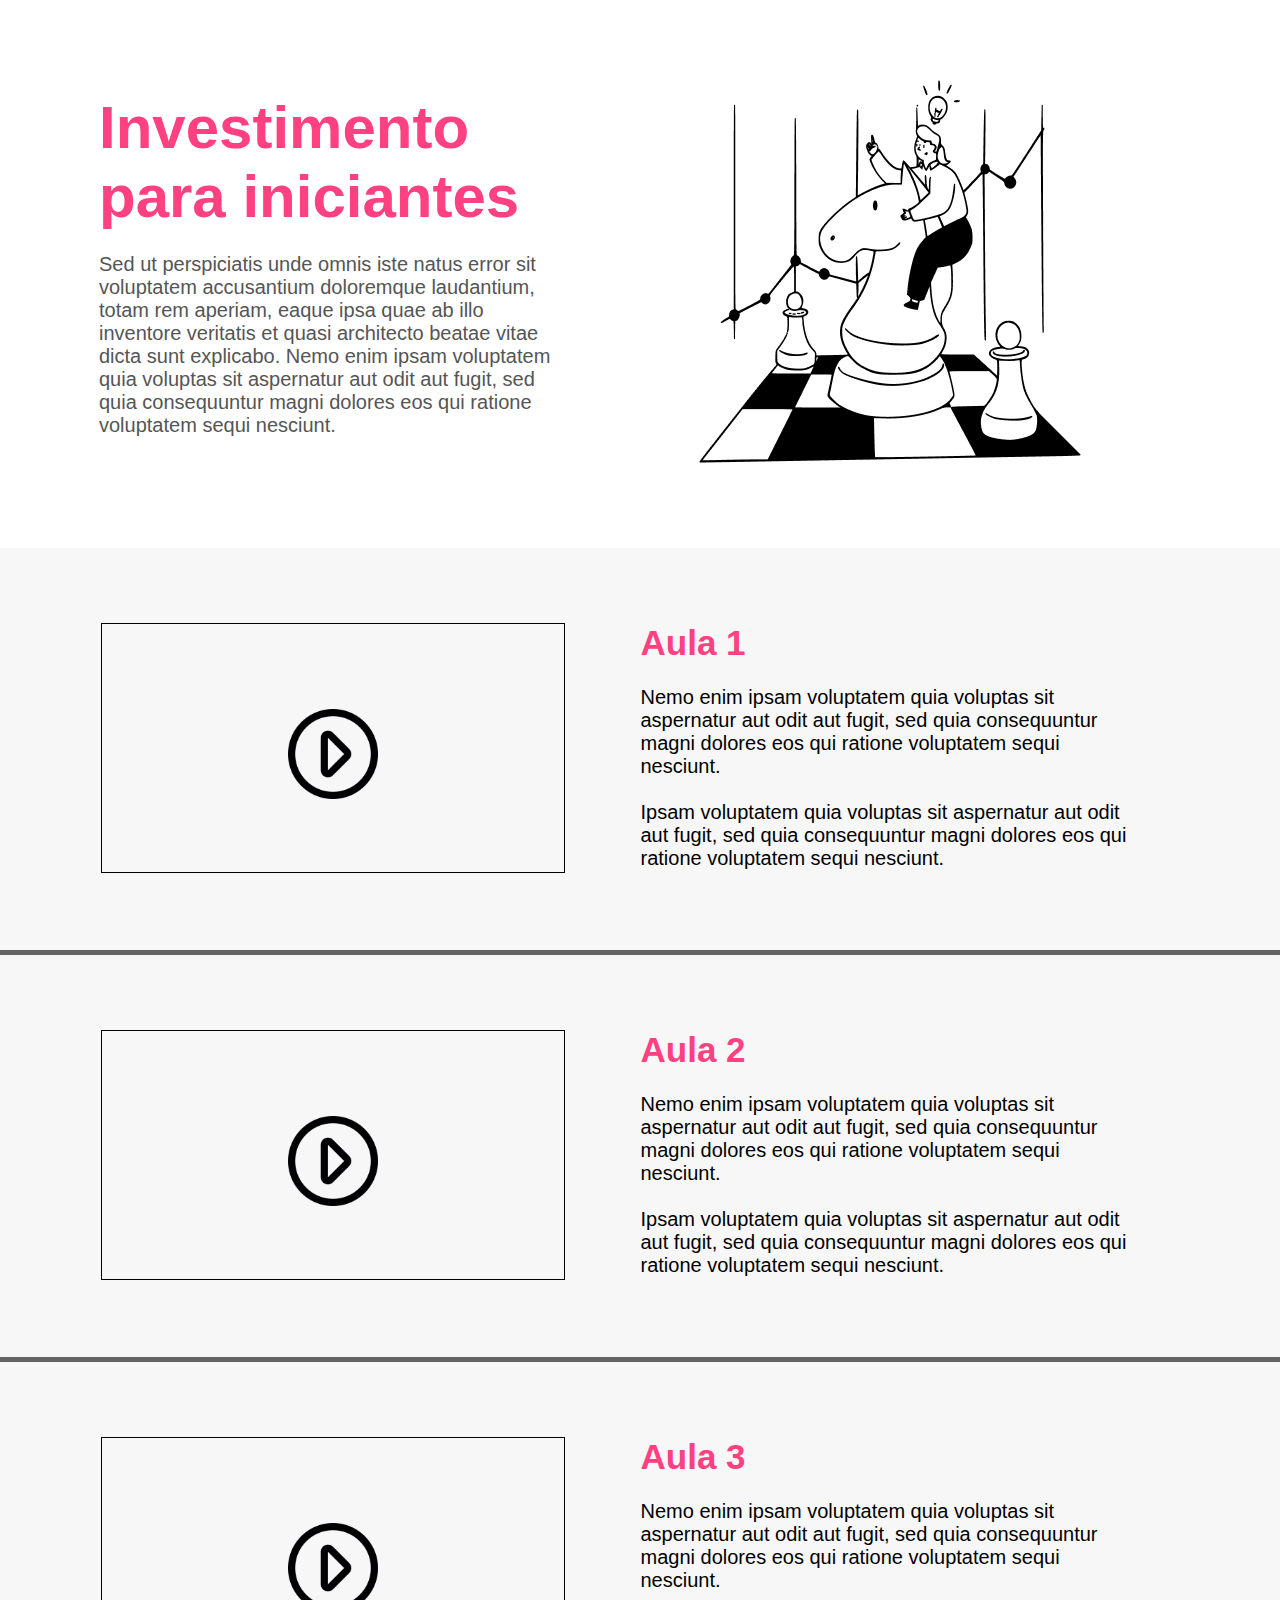
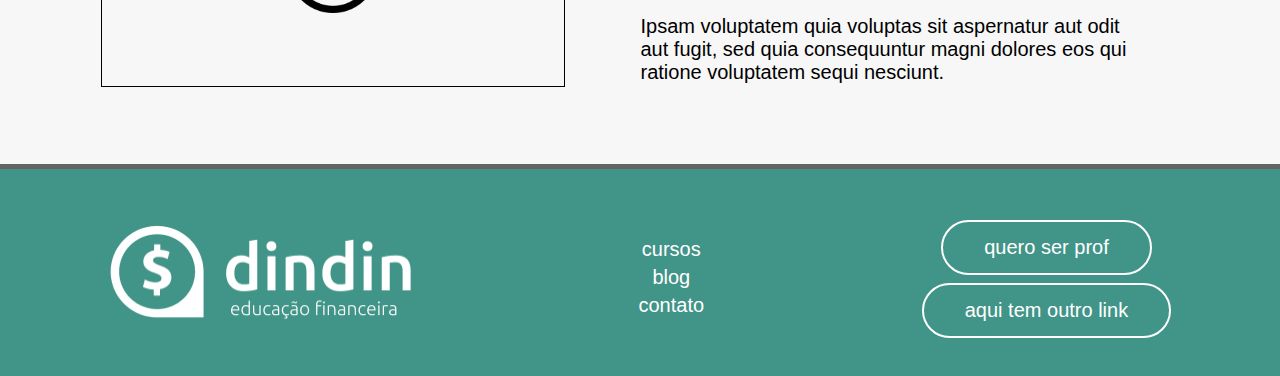
==== curso.html @ f0c3ec6b "arquivos" ====
<!DOCTYPE html>
<html lang="en">
  <head>
    <meta charset="UTF-8" />
    <meta http-equiv="X-UA-Compatible" content="IE=edge" />
    <meta name="viewport" content="width=device-width, initial-scale=1.0" />
    <link rel="stylesheet" href="curso.css" />
    <title>Curso</title>
  </head>
  <body>
    <header></header>
    <main>
      <section class="inicio">
        <div>
          <h1>Investimento para iniciantes</h1>
          <p>
            Sed ut perspiciatis unde omnis iste natus error sit voluptatem
            accusantium doloremque laudantium, totam rem aperiam, eaque ipsa
            quae ab illo inventore veritatis et quasi architecto beatae vitae
            dicta sunt explicabo. Nemo enim ipsam voluptatem quia voluptas sit
            aspernatur aut odit aut fugit, sed quia consequuntur magni dolores
            eos qui ratione voluptatem sequi nesciunt.
          </p>
        </div>
        <div>
          <img src="./assets/img/dindin-imagens/ilustra-poupando.png" />
        </div>
      </section>
      <section class="aulas">
        <div class="img">
          <img src="./assets/img/dindin-imagens/video-play-button (1).png" />
        </div>
        <div class="text">
          <h1>Aula 1</h1>
          <p>
            Nemo enim ipsam voluptatem quia voluptas sit aspernatur aut odit aut
            fugit, sed quia consequuntur magni dolores eos qui ratione
            voluptatem sequi nesciunt. <br /><br />
            Ipsam voluptatem quia voluptas sit aspernatur aut odit aut fugit,
            sed quia consequuntur magni dolores eos qui ratione voluptatem sequi
            nesciunt.
          </p>
        </div>
        <div class="borda"></div>
      </section>
      <section class="aulas">
        <div class="img">
          <img src="./assets/img/dindin-imagens/video-play-button (1).png" />
        </div>
        <div class="text">
          <h1>Aula 2</h1>
          <p>
            Nemo enim ipsam voluptatem quia voluptas sit aspernatur aut odit aut
            fugit, sed quia consequuntur magni dolores eos qui ratione
            voluptatem sequi nesciunt. <br /><br />
            Ipsam voluptatem quia voluptas sit aspernatur aut odit aut fugit,
            sed quia consequuntur magni dolores eos qui ratione voluptatem sequi
            nesciunt.
          </p>
        </div>
        <div class="borda"></div>
      </section>
      <section class="aulas">
        <div class="img">
          <img src="./assets/img/dindin-imagens/video-play-button (1).png" />
        </div>
        <div class="text">
          <h1>Aula 3</h1>
          <p>
            Nemo enim ipsam voluptatem quia voluptas sit aspernatur aut odit aut
            fugit, sed quia consequuntur magni dolores eos qui ratione
            voluptatem sequi nesciunt. <br /><br />
            Ipsam voluptatem quia voluptas sit aspernatur aut odit aut fugit,
            sed quia consequuntur magni dolores eos qui ratione voluptatem sequi
            nesciunt.
          </p>
        </div>
        <div class="borda"></div>
      </section>
    </main>
    <footer>
      <img
        id="imgfooter"
        src="./assets/img/dindin-imagens/logo-footer.png"
        alt="imagem logo"
      />
      <div class="links">
        <a href="cursos.html">cursos</a>
        <a href="#">blog</a>
        <a href="#">contato</a>
      </div>
      <div class="link2">
        <a href="#">quero ser prof</a>
        <a href="#">aqui tem outro link</a>
      </div>
    </footer>
  </body>
</html>
---- curso.css ----
body {
  margin: 0;
  padding: 0;
  font-family: "Ubuntu", sans-serif;
  box-sizing: border-box;
}

.inicio {
  display: flex;
  justify-content: center;
}

.inicio h1 {
  margin-top: 93px;
  color: #ff4081;
  width: 512px;
  font-size: 60px;
  font-weight: 700;
  margin-bottom: 0;
  margin-right: 88px;
}

.inicio p {
  color: #555555;
  font-weight: 300;
  font-size: 20px;
  margin-top: 22px;
  width: 461px;
}

.inicio img {
  margin-top: 80px;
  margin-bottom: 81px;
  margin-right: 100px;
}

.aulas {
  display: flex;
  justify-content: center;
  background-color: #f7f7f7;
  border-bottom: 5px solid #646464;
}

.aulas h1 {
  font-size: 35px;
  font-weight: 700;
  color: #ff4081;
  margin-top: 75px;
}

.aulas p {
  font-size: 20px;
  font-weight: 300;
  width: 501px;
  margin-right: 188px;
}

.aulas img {
  width: 90px;
  height: 90px;
  border: 1px solid #000;
  padding: 85px 186px 73px 186px;
  margin-left: 150px;
  margin-right: 76px;
  margin-bottom: 73px;
  margin-top: 75px;
}

footer {
  display: flex;
  justify-content: space-around;
  height: 207px;
  background-color: #419488;
}

#imgfooter {
  width: 312px;
  height: 101.43px;
  align-self: center;
}

.links,
.link2 {
  display: flex;
  flex-direction: column;
  align-self: center;
}

.links,
.link2,
a {
  font-family: "Ubuntu", sans-serif;
  font-size: 20px;
  font-weight: 400;
  color: #fff;
  text-decoration: none;
  display: block;
  justify-items: center;
  line-height: 23px;
  margin-top: 5px;
}

.link2 a {
  display: block;
  line-height: 23px;
  margin-top: 8px;
  border-radius: 62px;
  border: 2px solid #fff;
  padding: 14px 41px 14px 41px;
  text-align: center;
}

@media screen and (max-width: 850px) {
    .inicio,
    .aulas {
        display: block;
    }

    .inicio h1,
    .inicio p {
        margin: 0;
        width: 100%;
        padding-top: 80px;
    }

    .inicio {
        text-align: center;
    }

    .inicio img {
        margin-right: 0;
    }

    .aulas {
        text-align: center;
    }

    .aulas h1,
    .aulas p {
        margin: 0;
        width: 100%;
        padding-bottom: 80px;
    }

    .inicio h1,
    .aulas h1 {
        font-size: 80px;
    }

    .inicio p,
    .aulas p {
        font-size: 30px;
    }

    .aulas img {
        margin: 80px 0 80px 0;

    }
    
}

@media screen and (max-width: 480px) {
  body {
    width: 100%;
  }

  .inicio {
    display: block;
    justify-content: center;
    margin-left: auto;
    text-align: center;
  }

  .inicio img {
    padding: 0;
    width: 260px;
    margin-left: 0px;
    margin-right: 0;
  }

  .inicio h1 {
    margin-bottom: 50px;
  }

  .aulas img {
    margin: 0 auto;
    width: 100px;
    padding: 60px 60px 60px 60px;
    margin-top: 100px;
    max-width: 100%;
  }

  .aulas {
    display: block;
    max-width: 100%;
    justify-content: center;
    padding: 00px;
    text-align: center;
    border: none;
  }

  .aulas h1,
  .inicio h1 {
    font-size: 50px;
    width: 100%;
  }

  .aulas p,
  .inicio p {
    margin: 0;
    max-width: 100%;
    font-size: 22px;
    /* padding-bottom: 120px; */
    
  }

  .inicio p {
    padding-bottom: 0;
    padding-top: 0;
  }

  footer {
    display: flex;
    margin-top: 0px;
    text-align: center;
  }

  #imgfooter {
    display: none;
  }

  footer .links a {
    padding: 6px;
  }

  footer .link2 a {
    padding: 10px;
  }
}
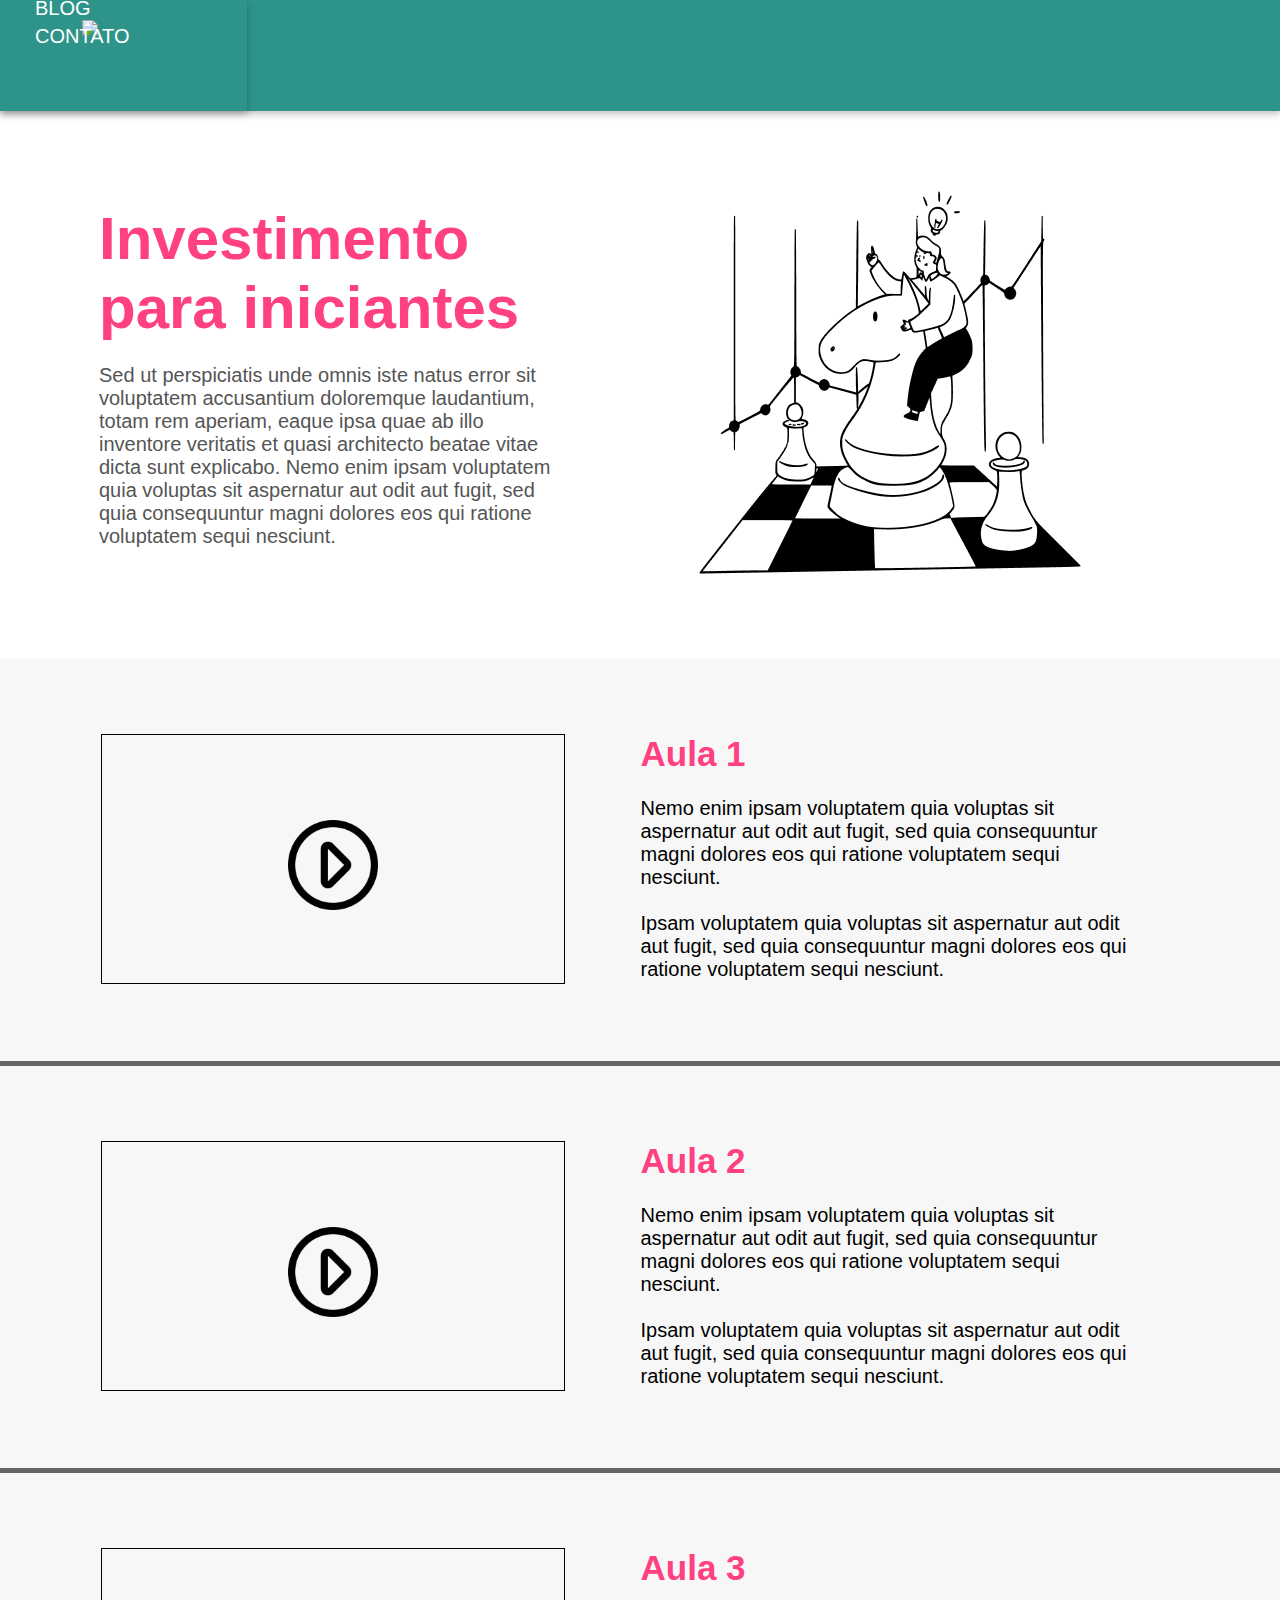
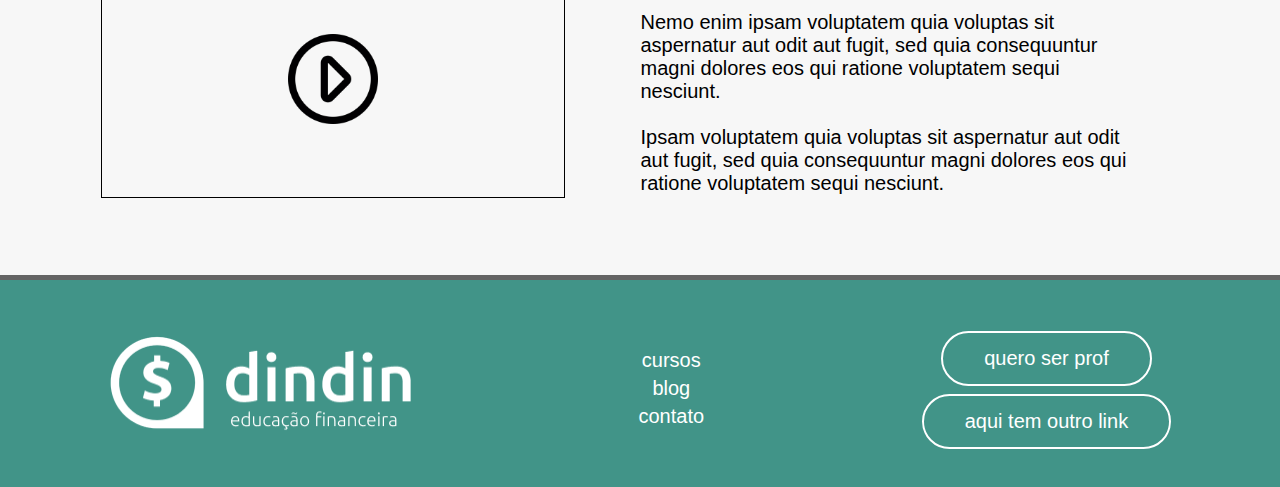
==== commit 00d799ab: "atualizacoes paginas curso, cusos e home" ====
--- a/curso.html
+++ b/curso.html
@@ -8,7 +8,26 @@
     <title>Curso</title>
   </head>
   <body>
-    <header></header>
+    <header>
+      <header>
+        <div class="logo">
+          <img src="./logo-header.png" />
+        </div>
+        <nav class="menu">
+          <ul>
+            <li>
+              <a href="cursos.html">CURSOS</a>
+            </li>
+            <li>
+              <a href="#">BLOG</a>
+            </li>
+            <li>
+              <a href="#">CONTATO</a>
+            </li>
+          </ul>
+        </nav>
+      </header>
+    </header>
     <main>
       <section class="inicio">
         <div>
--- a/curso.css
+++ b/curso.css
@@ -4,6 +4,42 @@
   font-family: "Ubuntu", sans-serif;
   box-sizing: border-box;
 }
+header {
+  background: #2e948a;
+  display: flex;
+  justify-content: space-between;
+  box-shadow: 0px 3px 7px rgba(0, 0, 0, 0.25);
+}
+
+nav > ul {
+  list-style: none;
+}
+nav > ul > li {
+  display: inline;
+  font-style: normal;
+  font-weight: 700;
+  font-size: 20px;
+  line-height: 23px;
+  margin: 0px 0px 47px 0px;
+}
+nav > ul > li > a {
+  color: white;
+  text-decoration: none;
+  padding-right: 15px;
+}
+
+.logo {
+  text-align: left;
+  margin: 20px 0px 26px 82px;
+  max-width: 100%;
+}
+
+.menu {
+  align-items: right;
+  align-self: flex-end;
+  transform: translate(-103px, -47px);
+}
+
 
 .inicio {
   display: flex;
@@ -160,6 +196,49 @@
 }
 
 @media screen and (max-width: 480px) {
+
+  header {
+    width: 100%;
+    display: flex;
+    justify-content: space-between;
+    margin: 0;
+  }
+
+  header img {
+    width: 120px;
+    margin-left: -50px;
+  }
+
+header .menu {
+  width: 50px;
+  margin-right: -50px;
+  padding-top: 40px;
+}
+
+.menu ul li a {
+  font-size: 10px;
+  padding: 0;
+  margin: 0;
+}
+
+.menu ul {
+  height: 50px;
+  margin: 0;
+  padding: 0;
+  font-size: 10px;
+}
+
+.menu ul a {
+  font-size: 10px;
+}
+
+
+.menu {
+  padding: 0;
+  margin: 0;
+  width: 100%;
+}
+
   body {
     width: 100%;
   }
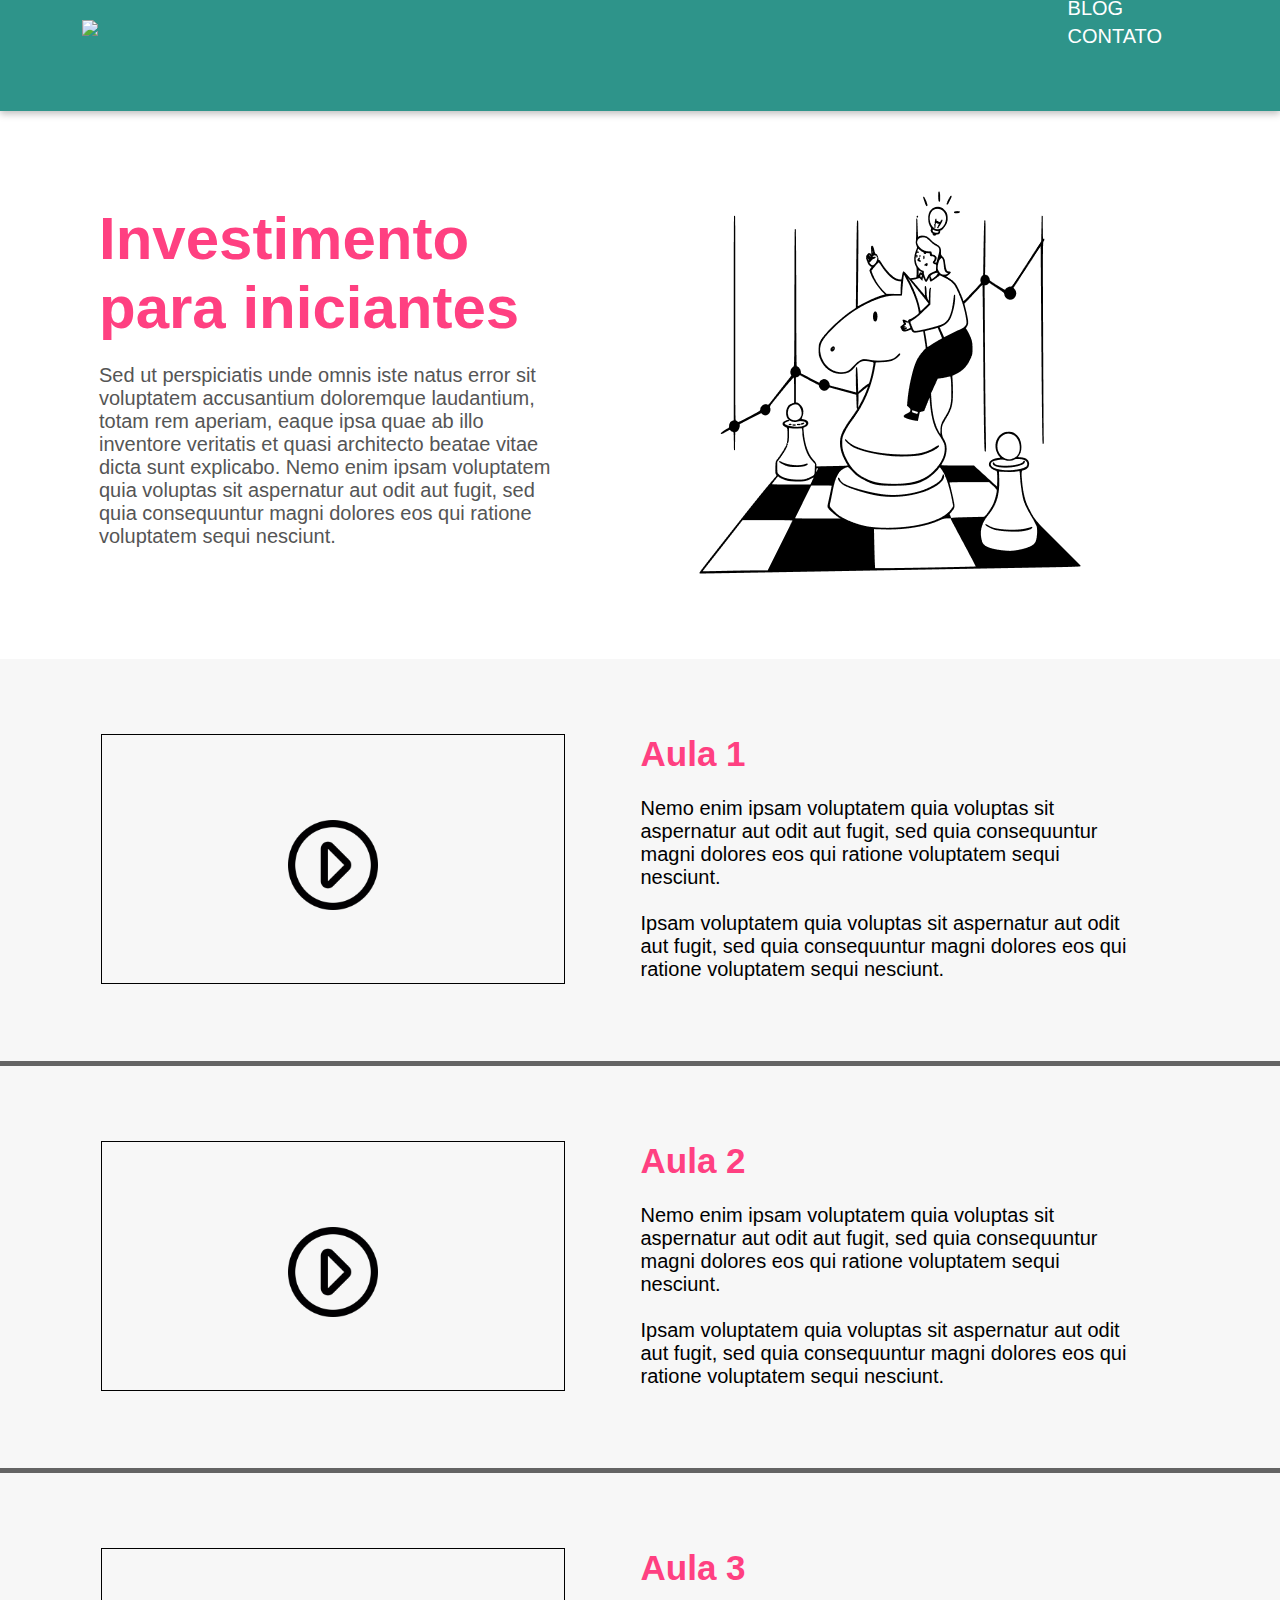
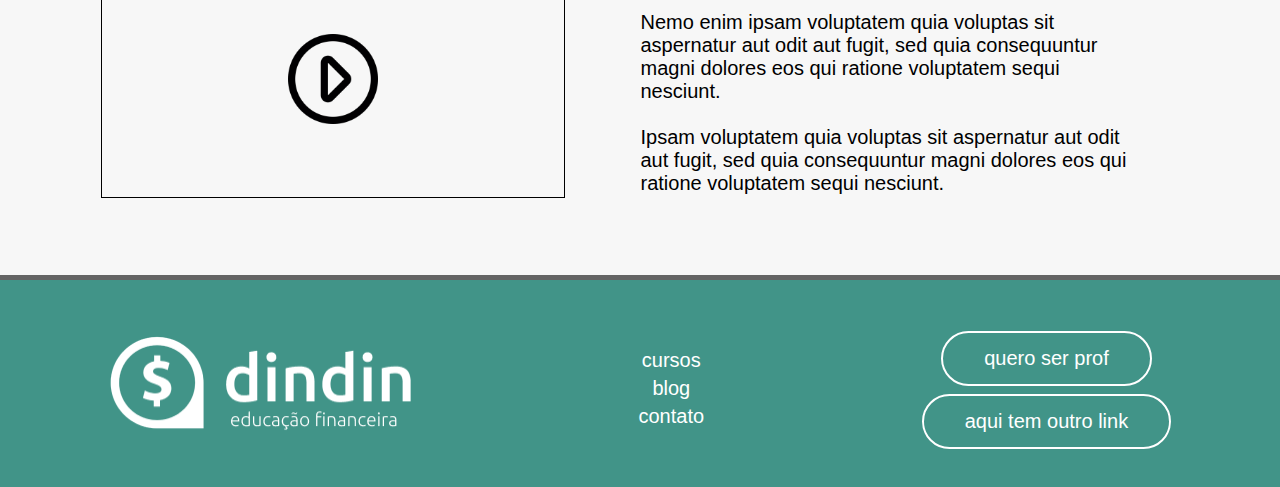
==== commit 314f26ec: "alteracao header" ====
--- a/curso.html
+++ b/curso.html
@@ -8,7 +8,7 @@
     <title>Curso</title>
   </head>
   <body>
-    <header>
+
       <header>
         <div class="logo">
           <img src="./logo-header.png" />
@@ -27,7 +27,6 @@
           </ul>
         </nav>
       </header>
-    </header>
     <main>
       <section class="inicio">
         <div>
